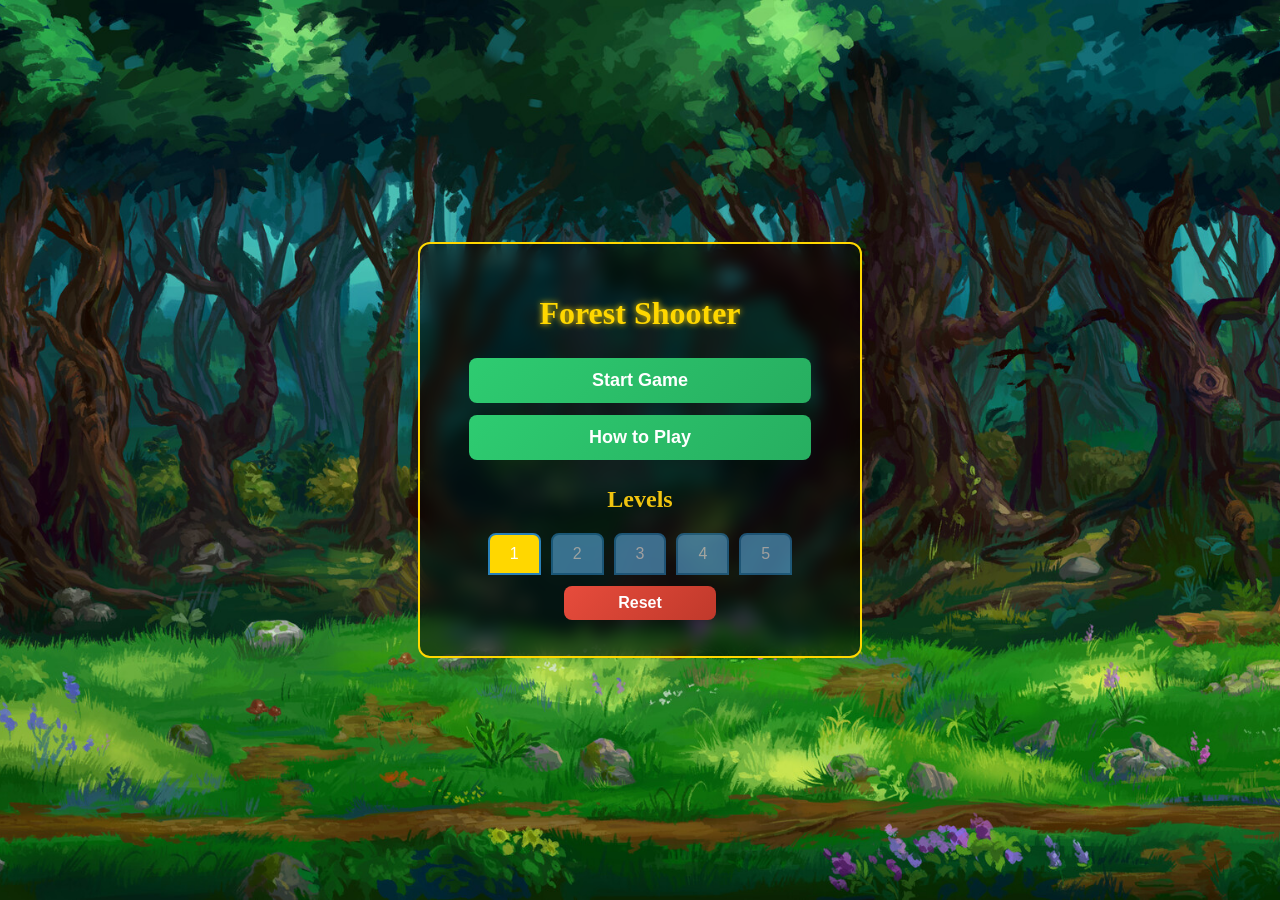
==== index.html @ ea9b286d "Add main_menu html, css, and js scripts" ====
<!DOCTYPE html>
<html lang="en">
<head>
  <meta charset="UTF-8">
  <title>Forest Shooter - Main Menu</title>
  <link rel="stylesheet" href="menu_style.css">
</head>
<body>

<div id="menuContainer">

  <h1 class="title">Forest Shooter</h1>

  <button id="startBtn" class="mainBtn">Start Game</button>
  <button id="howBtn" class="mainBtn">How to Play</button>
  

  <h2 class="levelsTitle">Levels</h2>
  <div id="levelsContainer"></div>
<div style="text-align: center; margin-top: 5px;">
  <button id="resetBtn" class="mainBtn red">Reset</button>


</div>

<!-- Popup -->
<div id="popup" class="hidden">
  <div id="popupBox">
    <p id="popupText"></p>
    <button id="closePopup">OK</button>
  </div>
</div>

<script src="menu.js"></script>
</body>
</html>
---- menu_style.css ----
/* ================= BODY ================= */
body {
  margin: 0;
  font-family: 'Press Start 2P', cursive; /* arcade-style font */
  background: url("images/bg.jpg") no-repeat center center/cover;
  display: flex;
  justify-content: center;
  align-items: center;
  height: 100vh;
  color: #fff;
  overflow: hidden;
  animation: backgroundPulse 6s ease-in-out infinite alternate;
}

/* subtle animated background effect */
@keyframes backgroundPulse {
  0% { filter: brightness(1); }
  50% { filter: brightness(1.1); }
  100% { filter: brightness(1); }
}

/* ================= MENU ================= */
#menuContainer {
  text-align: center;
  backdrop-filter: blur(8px);
  background: rgba(0, 0, 0, 0.5);
  padding: 30px;
  border-radius: 12px;
  width: 380px;
  border: 2px solid gold;
  animation: popIn 0.5s ease-out;
}

@keyframes popIn {
  0% { transform: scale(0.8); opacity: 0; }
  100% { transform: scale(1); opacity: 1; }
}

.title {
  font-size: 32px;
  margin-bottom: 20px;
  color: gold;
  text-shadow: 0 0 6px #ffd700;
}

/* ================= BUTTONS ================= */
.mainBtn {
  width: 90%;
  padding: 12px;
  margin: 6px 0;
  background: linear-gradient(135deg, #2ecc71, #27ae60);
  border: none;
  border-radius: 8px;
  font-size: 18px;
  cursor: pointer;
  transition: 0.3s;
  color: #fff;
  font-weight: bold;
}

.mainBtn:hover {
  transform: scale(1.05);
  background: linear-gradient(135deg, #27ae60, #2ecc71);
}

.red {
  background: linear-gradient(135deg, #e74c3c, #c0392b);
}
.red:hover {
  background: linear-gradient(135deg, #c0392b, #e74c3c);
}

#resetBtn {
  width: 40%;
  padding: 8px 12px;
  font-size: 16px;
}

/* ================= LEVEL BUTTONS ================= */
.levelsTitle {
  margin-top: 20px;
  color: #f1c40f;
}

#levelsContainer {
  display: flex;
  justify-content: center;
  gap: 10px;
  margin-top: 10px;
}

.levelBtn {
  padding: 10px 20px;
  border-radius: 8px 8px 0 0;
  font-size: 16px;
  border: 2px solid #2980b9;
  background: #3498db;
  color: white;
  cursor: pointer;
  transition: all 0.3s;
}

.levelBtn:hover {
  transform: scale(1.1);
}

.levelBtn.locked {
  background: #5dade2;
  opacity: 0.6;
  cursor: default;
}

/* ================= POPUP ================= */
#popup {
  position: fixed;
  top: 0; left: 0;
  width: 100%; height: 100%;
  background: rgba(0,0,0,0.7);
  display: flex;
  justify-content: center;
  align-items: center;
  z-index: 100;
  animation: fadeIn 0.4s ease-out;
}

@keyframes fadeIn {
  0% { opacity: 0; }
  100% { opacity: 1; }
}

#popupBox {
  background: linear-gradient(135deg, #111, #222);
  padding: 30px 30px;
  border-radius: 12px;
  width: 500px;
  max-width: 90%;
  text-align: center;
  color: #f0f0f0;
  font-family: 'Press Start 2P', cursive;
  line-height: 1.6;
  animation: popUp 0.3s ease-out;
}

@keyframes popUp {
  0% { transform: scale(0.8); opacity: 0; }
  100% { transform: scale(1); opacity: 1; }
}

#popupBox h2 {
  color: #f39c12;
  font-size: 20px;
  margin-bottom: 15px;
}

#popupBox p {
  font-size: 14px;
  margin: 10px 0;
}

#popupBox ul {
  padding-left: 20px;
  text-align: left;
}

#popupBox li {
  margin-bottom: 8px;
}

#popupBox .goal {
  color: #2ecc71;
  font-weight: bold;
  margin-top: 10px;
}

#popupBox .tip {
  color: #e74c3c;
  font-weight: bold;
  margin-top: 8px;
}

#popupBox strong {
  color: #3498db;
}

/* ================= POPUP BUTTON ================= */
#popupBox button {
  margin-top: 15px;
  padding: 12px 20px;
  background: linear-gradient(135deg, #f39c12, #f1c40f);
  color: #111;
  border: none;
  border-radius: 8px;
  font-weight: bold;
  cursor: pointer;
  transition: transform 0.2s, background 0.2s;
}

#popupBox button:hover {
  transform: scale(1.05);
  background: linear-gradient(135deg, #f1c40f, #f39c12);
}

/* Add this to hide the popup by default */
.hidden {
  display: none !important;
}

/* Ensure the 'show' class makes it flex/visible */
#popup.show {
  display: flex;
}
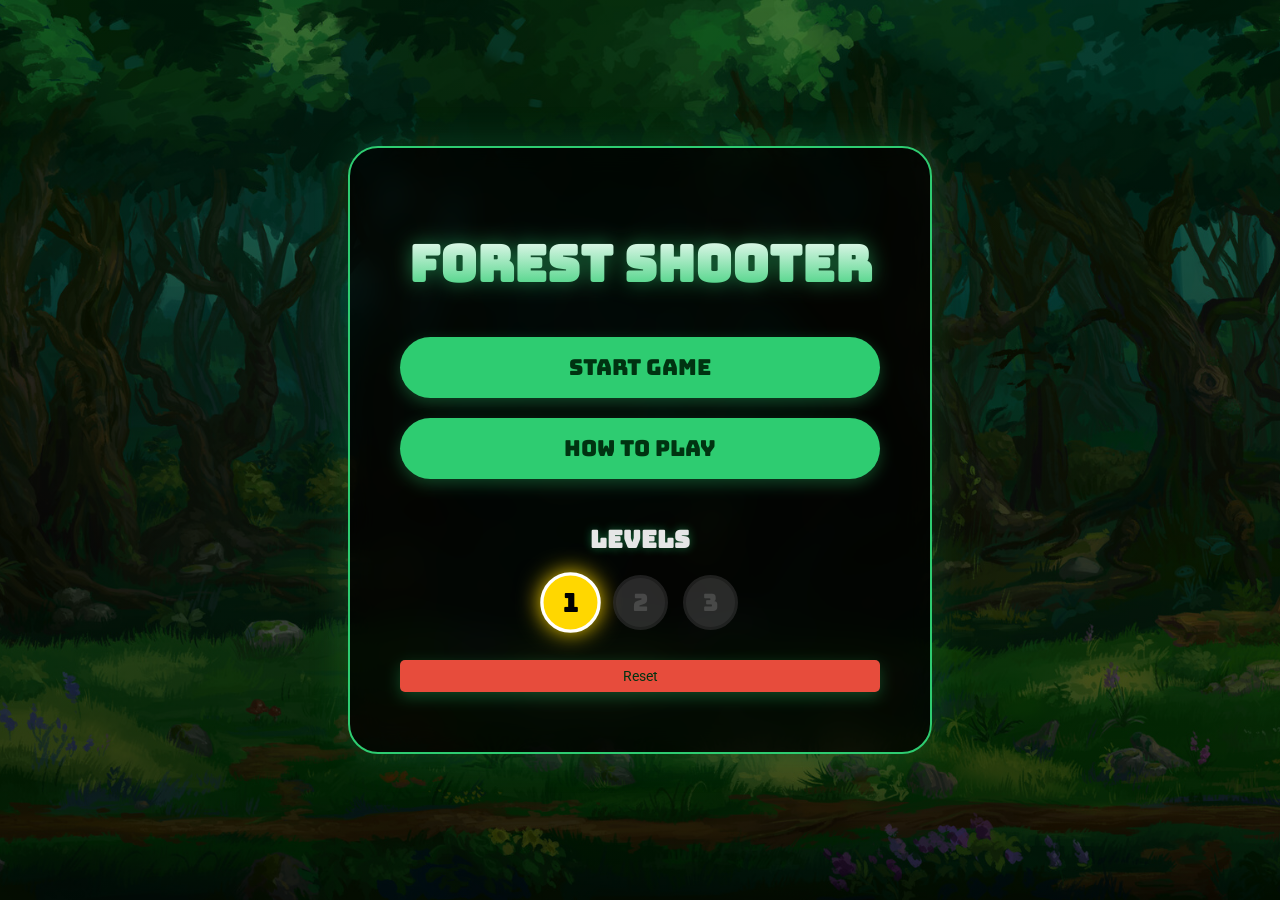
==== commit 20d1431d: "feat:add sounds clicking,win,lose" ====
--- a/index.html
+++ b/index.html
@@ -30,7 +30,14 @@
     <button id="closePopup">OK</button>
   </div>
 </div>
+<audio id="clickSound" src="sounds/select.mp3" preload="auto"></audio>
+<audio id="winSound" src="sounds/win.wav" preload="auto"></audio>
+<audio id="loseSound" src="sounds/GO.mp3" preload="auto"></audio>
+<audio id="victorySound" src="sounds/victory.mp3" preload="auto"></audio>
 
 <script src="menu.js"></script>
+
+
+
 </body>
 </html>
--- a/menu_style.css
+++ b/menu_style.css
@@ -1,211 +1,310 @@
+/* Import fonts */
+@import url('https://fonts.googleapis.com/css2?family=Bungee&family=Roboto:wght@700&display=swap');
+
 /* ================= BODY ================= */
 body {
   margin: 0;
-  font-family: 'Press Start 2P', cursive; /* arcade-style font */
-  background: url("images/bg.jpg") no-repeat center center/cover;
+  font-family: 'Bungee', cursive;
+  background: linear-gradient(rgba(0, 30, 0, 0.6), rgba(0, 0, 0, 0.7)), url("images/bg.jpg") no-repeat center center/cover;
   display: flex;
   justify-content: center;
   align-items: center;
   height: 100vh;
+  width: 100vw;
   color: #fff;
   overflow: hidden;
-  animation: backgroundPulse 6s ease-in-out infinite alternate;
-}
-
-/* subtle animated background effect */
-@keyframes backgroundPulse {
-  0% { filter: brightness(1); }
-  50% { filter: brightness(1.1); }
-  100% { filter: brightness(1); }
-}
-
-/* ================= MENU ================= */
+}
+
+/* ================= MENU CONTAINER ================= */
 #menuContainer {
   text-align: center;
-  backdrop-filter: blur(8px);
-  background: rgba(0, 0, 0, 0.5);
-  padding: 30px;
-  border-radius: 12px;
-  width: 380px;
-  border: 2px solid gold;
-  animation: popIn 0.5s ease-out;
-}
-
-@keyframes popIn {
-  0% { transform: scale(0.8); opacity: 0; }
-  100% { transform: scale(1); opacity: 1; }
+  backdrop-filter: blur(15px);
+  background: rgba(0, 0, 0, 0.75);
+  padding: 50px;
+  border-radius: 30px;
+  width: 480px;
+  border: 2px solid #2ecc71;
+  box-shadow: 0 0 40px rgba(46, 204, 113, 0.2);
+  animation: slideUp 0.6s ease-out;
+ 
+}
+
+@keyframes slideUp {
+  0% { transform: translateY(50px); opacity: 0; }
+  100% { transform: translateY(0); opacity: 1; }
 }
 
 .title {
-  font-size: 32px;
-  margin-bottom: 20px;
-  color: gold;
-  text-shadow: 0 0 6px #ffd700;
+  font-size: 50px;
+  margin-bottom: 30px;
+  background: linear-gradient(#fff, #2ecc71);
+  -webkit-background-clip: text;
+  -webkit-text-fill-color: transparent;
+  filter: drop-shadow(0 0 10px rgba(46, 204, 113, 0.5));
 }
 
 /* ================= BUTTONS ================= */
 .mainBtn {
-  width: 90%;
-  padding: 12px;
-  margin: 6px 0;
-  background: linear-gradient(135deg, #2ecc71, #27ae60);
+  width: 100%;
+  padding: 16px;
+  margin: 10px 0;
+  background: #2ecc71;
   border: none;
-  border-radius: 8px;
-  font-size: 18px;
+  border-radius: 50px;
+  font-size: 22px;
+  font-family: 'Bungee', cursive;
   cursor: pointer;
-  transition: 0.3s;
+  transition: all 0.3s;
+  color: #003311;
+  box-shadow: 0 5px 15px rgba(46, 204, 113, 0.3);
+}
+
+.mainBtn:hover {
+  transform: scale(1.03);
+  background: #fff;
+  box-shadow: 0 0 25px rgba(255, 255, 255, 0.5);
+}
+
+.red {
+  background: #e74c3c;
   color: #fff;
-  font-weight: bold;
-}
-
-.mainBtn:hover {
+}
+
+#resetBtn {
+  font-family: 'Roboto', sans-serif;
+  font-size: 14px;
+  padding: 8px 25px;
+  margin-top: 25px;
+  border-radius: 5px;
+  background: #e74c3c;
+  color: #003311; /* Normal state text color (dark) */
+  border: none;
+  cursor: pointer;
+  transition: all 0.3s ease;
+}
+
+#resetBtn:hover {
+  background: #c0392b;
+  color: #ffffff !important; /* This makes the message/text WHITE on hover */
   transform: scale(1.05);
-  background: linear-gradient(135deg, #27ae60, #2ecc71);
-}
-
-.red {
-  background: linear-gradient(135deg, #e74c3c, #c0392b);
-}
-.red:hover {
-  background: linear-gradient(135deg, #c0392b, #e74c3c);
-}
-
-#resetBtn {
-  width: 40%;
-  padding: 8px 12px;
-  font-size: 16px;
+  box-shadow: 0 0 15px rgba(231, 76, 60, 0.5);
 }
 
 /* ================= LEVEL BUTTONS ================= */
 .levelsTitle {
-  margin-top: 20px;
-  color: #f1c40f;
+  margin-top: 35px;
+  font-size: 24px;
+  color: #fff;
+  opacity: 0.9;
+  text-shadow: 0 0 10px rgba(46, 204, 113, 0.5);
 }
 
 #levelsContainer {
   display: flex;
   justify-content: center;
-  gap: 10px;
-  margin-top: 10px;
+  gap: 15px;
+  margin-top: 15px;
 }
 
 .levelBtn {
-  padding: 10px 20px;
-  border-radius: 8px 8px 0 0;
-  font-size: 16px;
-  border: 2px solid #2980b9;
-  background: #3498db;
-  color: white;
+  width: 55px;
+  height: 55px;
+  border-radius: 50%;
+  font-size: 24px;
+  font-family: 'Bungee', cursive;
   cursor: pointer;
-  transition: all 0.3s;
-}
-
-.levelBtn:hover {
-  transform: scale(1.1);
-}
-
+  transition: all 0.3s cubic-bezier(0.175, 0.885, 0.32, 1.275);
+  
+  /* Force text to be black for visibility */
+  color: #000 !important; 
+  display: flex;
+  align-items: center;
+  justify-content: center;
+  border: 3px solid rgba(255, 255, 255, 0.2);
+}
+
+/* Hover effect for playable levels */
+.levelBtn:hover:not(.locked) {
+  transform: scale(1.15) translateY(-5px);
+  filter: brightness(1.2);
+  box-shadow: 0 0 20px rgba(255, 255, 255, 0.4);
+}
+
+/* Locked levels - Greyed out */
 .levelBtn.locked {
-  background: #5dade2;
+  background: #444 !important;
+  color: #777 !important;
+  border-color: #333;
+  cursor: not-allowed;
   opacity: 0.6;
-  cursor: default;
-}
-
-/* ================= POPUP ================= */
+}
+
+/* ================= THE POPUP OVERLAY ================= */
 #popup {
-  position: fixed;
-  top: 0; left: 0;
-  width: 100%; height: 100%;
-  background: rgba(0,0,0,0.7);
-  display: flex;
+  position: fixed; /* This makes it independent of the menu box */
+  top: 0;
+  left: 0;
+  width: 100%;
+  height: 100%;
+  background: rgba(0, 0, 0, 0.5); /* Darker overlay to focus on popup */
+  z-index: 10000; /* Extremely high to be on top of everything */
+  backdrop-filter: blur(6px);
+  
+  /* Centering Logic */
+  display: none; /* Hidden by default */
   justify-content: center;
   align-items: center;
-  z-index: 100;
-  animation: fadeIn 0.4s ease-out;
-}
-
-@keyframes fadeIn {
-  0% { opacity: 0; }
-  100% { opacity: 1; }
-}
-
+
+}
+
+/* Logic for showing */
+#popup.show {
+  display: flex !important;
+}
+
+.hidden {
+  display: none !important;
+}
+
+/* ============= THE POPUP BOX ITSELF ============= */
 #popupBox {
-  background: linear-gradient(135deg, #111, #222);
-  padding: 30px 30px;
-  border-radius: 12px;
-  width: 500px;
-  max-width: 90%;
-  text-align: center;
-  color: #f0f0f0;
-  font-family: 'Press Start 2P', cursive;
-  line-height: 1.6;
-  animation: popUp 0.3s ease-out;
-}
-
-@keyframes popUp {
-  0% { transform: scale(0.8); opacity: 0; }
+  position: relative;
+  background: #1a1a1a;
+  border: 2px solid #2ecc71;
+  padding: 40px;
+  border-radius: 25px;
+  width: 90%;
+  max-width: 500px; /* Limits width */
+  max-height: 80vh; /* Limits height so it doesn't go off screen */
+  text-align: center;
+  box-shadow: 0 0 50px rgba(0, 0, 0, 1);
+  animation: popCenter 0.4s cubic-bezier(0.175, 0.885, 0.32, 1.275);
+  color: white;
+
+  
+  /* Make font clear */
+  font-family: 'Roboto', sans-serif; /* Use clean readable font */
+  font-size: 18px; /* Slightly larger for readability */
+  color: #fff; /* Bright text on dark background */
+  line-height: 1.6; /* Better spacing between lines */
+}
+
+@keyframes popCenter {
+  0% { transform: scale(0.5); opacity: 0; }
   100% { transform: scale(1); opacity: 1; }
 }
 
-#popupBox h2 {
-  color: #f39c12;
-  font-size: 20px;
+
+
+#popupBox button {
+  font-family: 'Roboto', sans-serif;
+  font-size: 18px;
+  padding: 12px 40px;
+  margin-top: 20px;
+  border-radius: 50px;
+  background: #2ecc71;
+  color: #003311;
+  border: none;
+  cursor: pointer;
+  transition: 0.3s;
+}
+
+#popupBox button:hover {
+  background: white;
+  transform: scale(1.05);
+}
+
+
+/* Animation for the newest unlocked level */
+@keyframes pulseGold {
+  0% { box-shadow: 0 0 5px #f1c40f; transform: scale(1); }
+  50% { box-shadow: 0 0 25px #f1c40f; transform: scale(1.1); }
+  100% { box-shadow: 0 0 5px #f1c40f; transform: scale(1); }
+}
+
+.newLevelPulse {
+  animation: pulseGold 2s infinite ease-in-out;
+  border: 3px solid #fff !important;
+}
+/* ================= HOW-TO-PLAY POPUP DESIGN ================= */
+.howContainer {
+  text-align: left;
+  font-family: 'Roboto', sans-serif;
+  padding: 5px 5px;
+  color: #eee;
+}
+
+.howContainer h2 {
+  text-align: center;
+  font-family: 'Bungee', cursive;
   margin-bottom: 15px;
-}
-
-#popupBox p {
-  font-size: 14px;
-  margin: 10px 0;
-}
-
-#popupBox ul {
-  padding-left: 20px;
-  text-align: left;
-}
-
-#popupBox li {
-  margin-bottom: 8px;
-}
-
-#popupBox .goal {
   color: #2ecc71;
-  font-weight: bold;
-  margin-top: 10px;
-}
-
-#popupBox .tip {
-  color: #e74c3c;
-  font-weight: bold;
-  margin-top: 8px;
-}
-
-#popupBox strong {
-  color: #3498db;
-}
-
-/* ================= POPUP BUTTON ================= */
-#popupBox button {
-  margin-top: 15px;
-  padding: 12px 20px;
-  background: linear-gradient(135deg, #f39c12, #f1c40f);
-  color: #111;
-  border: none;
+  font-size: 28px;
+}
+
+.howIcon {
+  text-align: center;
+  font-size: 40px;
+  margin-bottom: 10px;
+}
+
+.howRow {
+  display: flex;
+  align-items: center;
+  gap: 15px;
+  margin: 12px 0;
+}
+
+.howBadge {
+  padding: 6px 12px;
   border-radius: 8px;
   font-weight: bold;
-  cursor: pointer;
-  transition: transform 0.2s, background 0.2s;
-}
-
-#popupBox button:hover {
-  transform: scale(1.05);
-  background: linear-gradient(135deg, #f1c40f, #f39c12);
-}
-
-/* Add this to hide the popup by default */
-.hidden {
-  display: none !important;
-}
-
-/* Ensure the 'show' class makes it flex/visible */
-#popup.show {
-  display: flex;
-}+  width: 90px;
+  text-align: center;
+  font-family: 'Bungee', cursive;
+  font-size: 16px;
+  color: #111;
+}
+
+.howBadge.safe {
+  background: #2ecc71; /* green */
+}
+
+.howBadge.danger {
+  background: #e74c3c; /* red */
+  color: white;
+}
+
+.howBadge.timer {
+  background: #f1c40f; /* yellow */
+}
+
+.howBadge.lives {
+  background: #3498db; /* blue */
+  color: white;
+}
+
+.howText {
+  flex: 1;
+  line-height: 1.4;
+  font-size: 17px;
+  color: #ccc;
+}
+
+.goalBox {
+  margin-top: 18px;
+  padding: 12px;
+  background: rgba(46,204,113,0.15);
+  border-left: 4px solid #2ecc71;
+  border-radius: 8px;
+  font-size: 17px;
+}
+
+.tipBox {
+  margin-top: 12px;
+  padding: 12px;
+  background: rgba(241,196,15,0.15);
+  border-left: 4px solid #f1c40f;
+  border-radius: 8px;
+  font-size: 17px;
+}
